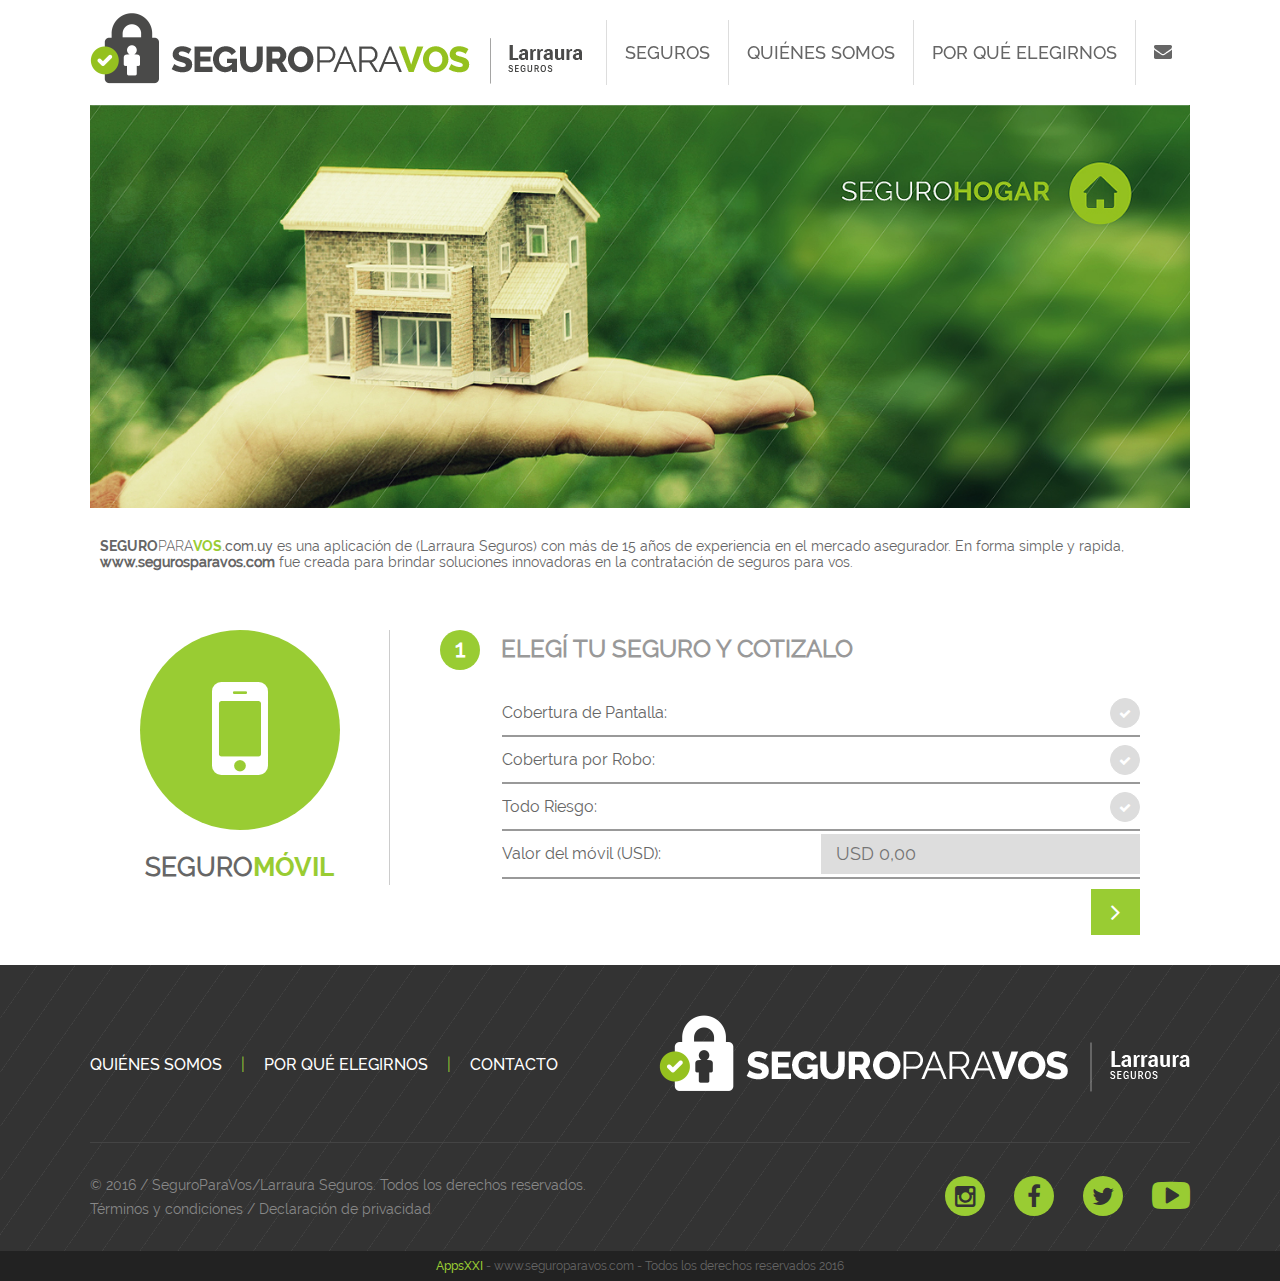
==== demos/seguro-movil/index.html @ 7fe476c2 "Formularios de contratar Seguros" ====
<!DOCTYPE HTML>
<html>
<head>
	<title>SeguroParaVos</title>
	<meta charset="UTF-8">
	<link rel="icon" type="image/png" href="/imagenes/logos/favicon.png"/>
	<link rel="stylesheet" type="text/css" href="/estilos/estilo.css">
	<link rel="stylesheet" type="text/css" href="/estilos/font-awesome.min.css">
</head>

<body id="_home">
	<header>
		<div class="center">
			<div class="logo_contenedor">
				<a href="/#home"><img class="logo" src="/imagenes/logos/logo.png"></a>
				<a href="/#home"><img class="logo_solo" src="/imagenes/logos/logo_solo.png"></a>
			</div>
			<div class="navegacion_contenedor">
				<nav class="navegacion">
					<a class="hover_verde" href="/#seguros">Seguros</a>
					<a class="hover_verde" href="/#nosotros">Quiénes somos</a>
					<a class="hover_verde" href="/#razones">Por qué elegirnos</a>
					<a class="fa fa-envelope hover_verde" href="/#contacto"></a>
				</nav>
			</div>
		</div>	
	</header>

	<section class="pagina">
		<div id="_quienes_somos" class="center quienes_somos_contenedor">
			<div class="slider-banner" id="slider-banner">
				<ul>
					<li>
						<img src="/imagenes/banners/01.png" usemap="#servicios-express">
					</li>
					<li>
						<img src="/imagenes/banners/02.png" usemap="#servicios-express">
					</li>
					<li>
						<img src="/imagenes/banners/03.png" usemap="#servicios-express">
					</li>
				</ul>
			</div>
			<p><a href="/#home"><span class="site-title"><span class="seguro">Seguro</span><span class="para">Para</span><span class="vos">Vos</span></span>.com.uy</a> es una aplicación de (Larraura Seguros) con más de 15 años de experiencia en el mercado asegurador. En forma simple y rapida, <strong>www.segurosparavos.com</strong> fue creada para brindar soluciones innovadoras en la contratación de seguros para vos.</p>
		</div>

		<div class="center contratar" id="_contratar">
			<div class="content-inner">
				<form action="/send-email.php">
					<div class="left-side-title">
						<span class="fa fa-mobile left-side-icon"></span>
						<h3>
							<span>Seguro</span><strong>Móvil</strong>
						</h3>
					</div>
					<div class="form-inputs right-side-inputs">
						<h2><span class="number-globe">1</span> Elegí tu seguro y cotizalo</h2>
						<div class="form-line input-check">
							<input type="checkbox" id="pantalla" name="pantalla">
							<label for="pantalla">Cobertura de Pantalla:</label>
						</div>
						<div class="form-line input-check">
							<input type="checkbox" id="robo" name="robo">
							<label for="robo">Cobertura por Robo:</label>
						</div>
						<div class="form-line input-check">
							<input type="checkbox" id="todo-riesgo" name="todo-riesgo">
							<label for="todo-riesgo">Todo Riesgo:</label>
						</div>
						<div class="form-line input-text input-medium">
							<label for="valor">Valor del móvil (USD):</label>
							<input type="number" id="valor" name="valor" placeholder="USD 0,00">
						</div>
						<a href="/demos/seguro-movil/contratar.html#contratar" class="btn"><span class="fa fa-angle-right"></span></a>
					</div>
					<div class="clear"></div>
				</form>
			</div>
		</div>
	</section>

	<footer>
		<div class="footer_navegacion center">
			<div class="footer_nav">
				<a class="hover_verde" href="/#nosotros">Quiénes somos</a>
				<span class="separador">|</span>
				<a class="hover_verde" href="/#razones">Por qué elegirnos</a>
				<span class="separador">|</span>
				<a class="hover_verde" href="/#contacto">Contacto</a>
			</div>
			<div class="logo_footer">
				<a href="/#home"><img src="/imagenes/logos/logo-footer.png"></a>
			</div>
			<div class="clear"></div>
		</div>
		<div class="center">
			<div class="derechos_reservados">
				<div>© 2016 / SeguroParaVos/Larraura Seguros. Todos los derechos reservados.</div>
				<div>Términos y condiciones / Declaración de privacidad</div>
			</div>
			<div class="redes_sociales">
				<a class="fa fa-instagram rounded hover_blanco" href="http://www.instagram.com" target="blank"></a>
				<a class="fa fa-facebook rounded hover_blanco" href="http://www.facebook.com" target="blank"></a>
				<a class="fa fa-twitter rounded hover_blanco" href="http://www.twitter.com" target="blank"></a>
				<a class="fa fa-youtube-play hover_blanco" href="http://www.youtube.com" target="blank"></a>
			</div>
		</div>
		<div class="derechos_apssxxi">
			<a class="hover_blanco" href="htttp://www.appsxxi.com">AppsXXI</a><span> - www.seguroparavos.com - Todos los derechos reservados 2016</span>
		</div>
	</footer>

	<a class="scroll-up fa fa-angle-up" href="#home" style="display: inline;"></a>

	<script src="/script/jquery.js"></script>
	<script src="/script/jquery.jcarousel.min.js"></script>
	<script src="/script/general.js"></script>
</body>
</html>
---- estilos/estilo.css ----
/* GENERALES */
@font-face {
  font-family: 'FontAwesome';
  src: url('../fonts/fontawesome-webfont.eot?v=4.5.0');
  src: url('../fonts/fontawesome-webfont.eot?#iefix&v=4.5.0') format('embedded-opentype'), url('../fonts/fontawesome-webfont.woff2?v=4.5.0') format('woff2'), url('../fonts/fontawesome-webfont.woff?v=4.5.0') format('woff'), url('../fonts/fontawesome-webfont.ttf?v=4.5.0') format('truetype'), url('../fonts/fontawesome-webfont.svg?v=4.5.0#fontawesomeregular') format('svg');
  font-weight: normal;
  font-style: normal;
}
@font-face {
	font-family: "Raleway-Light";
	src: url(../fonts/Raleway-Light.ttf);
}
@font-face {
	font-family: "Raleway-Regular";
	src: url(../fonts/Raleway-Regular.ttf);
}
@font-face {
	font-family: "Raleway-Medium";
	src: url(../fonts/Raleway-Medium.ttf);
}
@font-face {
	font-family: "Raleway-Bold";
	src: url(../fonts/Raleway-Bold.ttf);
}
@font-face {
	font-family: "Raleway-ExtraBold";
	src: url(../fonts/Raleway-ExtraBold.ttf);
}
* {
	color: #666;
	font-family: "Raleway-Regular";
}
strong {
	font-family: "Raleway-Medium";
}
a {
	text-decoration: none;
	font-family: "Raleway-Medium";
}
h2 {
	display: inline-block;
	clear: both;
	color: #9c3;
	border: 2px solid #9c3;
	padding: 8px 10px;
	text-transform: uppercase;
	margin: 0;
	margin-bottom: 20px;
}
h3 {
	text-align: center;
	font-size: 26px;
	line-height: 35px;
	font-family: "Raleway-Bold";
	color: #666;
}
h4 {
	color: #9c3;
    margin: 0;
    padding: 0 10px;
}
p {
	padding: 0 10px;
	margin: 0 0 20px;
	font-size: 14px;
}
img {
	display: block;
}
body {
	margin: 0;
	padding: 105px 0 0;
}

/* UTILES */
.clear {
	overflow: hidden;
	clear: both;
}
.no-padding	{
	padding: 0 !important;
}
.no-margin {
	margin: 0 !important;
}
.no-border {
	border: 0 !important;
}
.center {
	position: relative;
	margin: auto;
	width: 1100px;
	/*overflow: hidden;*/
}
.content-inner {
	padding: 30px 0;
}
.hover_verde:hover {
	color: #9c3;
}
.hover_negro:hover {
	color: #666;
}
.hover_blanco:hover {
	color: rgb(255,255,255);
}
.btn {
	border: 2px solid #9c3;
    box-sizing: border-box;
    color: #9c3;
    display: block;
    padding: 10px;
    text-transform: uppercase;
}
.btn .fa {
	font-size: 18px;
	margin: 0;
	margin-left: 10px;
}
.fa {
	margin-right: 10px;
	margin-top: 10px;
	margin-bottom: 10px;
	color: #9c3;
}
.connect {
	display: block;
    left: 22%;
    position: absolute;
    top: 5%;
    z-index: 5;
	box-sizing: content-box;
}
.connect img {
	width: 80%;
}
.mirror {
	top: 20%;
	left: 55%;
	transform: scale(1, -1);
}
.mirror img {}
.site-title {
	text-transform: uppercase;
}
.site-title .seguro {
	font-family: 'Raleway-Bold';
}
.site-title .para {
	font-family: 'Raleway-Light';
}
.site-title .vos {
	font-family: 'Raleway-Bold';
	color: #9c3;
}


/* Base for label styling */
[type="checkbox"]:not(:checked),
[type="checkbox"]:checked {
  position: absolute;
  left: -9999px;
  cursor: pointer;
}
[type="checkbox"]:not(:checked) + label,
[type="checkbox"]:checked + label {
  width: 100%;
  position: relative;
  cursor: default;
  box-sizing: border-box;
}

/* checkbox aspect */
[type="checkbox"]:not(:checked) + label:before,
[type="checkbox"]:checked + label:before {
  font-family: FontAwesome;
  content: '\f00c';
  position: absolute;
  right: 0;
  top: 8px;
  width: 30px;
  height: 30px;
  line-height: 30px;
  border-radius: 18px;
  background: #9c3;
  border: 1px solid #ddd;
  box-sizing: border-box;
  text-align: center;
  color: #fff;
}
[type="checkbox"]:not(:checked) + label:before {
  font-size: 12px;
  background: #ddd;
}
/* checked mark aspect */
[type="checkbox"]:not(:checked) + label:after,
[type="checkbox"]:checked + label:after {
  position: absolute;
  top: 0;
  right: 0;
  font-size: 18px;
  line-height: 0.8;
  color: #000;
  transition: all .2s ease;
}
/* checked mark aspect changes */
[type="checkbox"]:not(:checked) + label:after {
  opacity: 0;
  transform: scale(0);
}
[type="checkbox"]:checked + label:after {
  opacity: 1;
  transform: scale(1);
}
/* disabled checkbox */
[type="checkbox"]:disabled:not(:checked) + label:before,
[type="checkbox"]:disabled:checked + label:before {
  box-shadow: none;
  border-color: #999;
  background-color: #ddd;
}
[type="checkbox"]:disabled:checked + label:after {
  color: #999;
}
[type="checkbox"]:disabled + label {
  color: #aaa;
}
/* accessibility */
[type="checkbox"]:checked:focus + label:before,
[type="checkbox"]:not(:checked):focus + label:before {
  border-color: #9c3;
}

/* hover style just for information */
label:hover:before {
  line-height: 30px!important;
  border-color: #8c2!important;
}


/* ENCABEZADO */
header {
	background: rgba(255, 255, 255, 0.95);
    box-sizing: border-box;
    left: 0;
    overflow: hidden;
    padding: 10px;
    position: fixed;
    right: 0;
    top: 0;
    z-index: 10;
    transition: all 0.2s ease;
}
header .logo_contenedor {
	float: left;
	transform: all .3s ease;
}
header .logo_contenedor img.logo {
	margin-top: 3px;
}
header .logo_contenedor img.logo_solo {
	display: none;
}
header .navegacion_contenedor {
	float: right;
	padding: 10px 0;
}
header .navegacion a {
	border-left: 1px solid #ddd;
    color: #666;
    display: block;
    float: left;
    font-size: 18px;
    height: 65px;
    line-height: 65px;
    padding: 0 18px;
    text-decoration: none;
    text-transform: uppercase;
    transition: all .2s ease;
}
header .navegacion a.activo {
	background: #9c3;
	color: white;
}
header .navegacion a.activo:hover {
	color: #666;
}
header .navegacion a.fa {
	line-height: 65px;
	margin: 0;
}

/* ENCABEZADO FIJO */
header.compressed {
	padding: 0;
	box-shadow: 0 0 4px rgba(0, 0, 0, 0.3);
}
header.compressed .logo_contenedor img {
	height: 40px;
    margin: 10px 0;
    transition: all .2s ease;
}
header.compressed .logo_contenedor img.logo {
	display: none;
}
header.compressed .logo_contenedor img.logo_solo {
	display: block;
}
header.compressed .navegacion_contenedor {
	padding: 0;
}
header.compressed .navegacion a {
	height: 60px;
    line-height: 60px;
    font-size: 16px;
    transition: all .2s ease;
    padding: 0 20px;
}
header.compressed .navegacion a.fa {
	line-height: 61px;
	margin: 0;
}

/* BODY */
.pagina {}

/* Quienes somos */
.quienes_somos_contenedor {
	margin-bottom: 30px;
}

/* Banner */
.slider-banner {
	margin-bottom: 30px;
	overflow: hidden;
    position: relative;
}
.slider-banner ul {
	list-style: none;
	margin: 0;
	padding: 0;
	position: relative;
    width: 20000em;
}
.slider-banner ul li {
	float: left;
}
.slider-banner img {
	display: block;
	width: 1100px;
}

/* Seguros */
.seguros_contenedor {
    margin-bottom: 30px;
    position: relative;
}
.seguros {
	margin-bottom: 30px;
	position: relative;
}
.seguros .clear {
	padding: 40px 0 0;
}
.seguros .seguros_inner {
	background: rgba(255, 255, 255, .99);
    border: 1px solid #fff;
    box-sizing: border-box;
    position: relative;
}
.seguros .sombra {
	background: #FFF;
    border-radius: 50%;
    bottom: 25%;
    /*box-shadow: 0 0 180px 60px;*/
    -webkit-box-shadow: 0 0 180px 60px;
    left: 15%;
    position: absolute;
    right: 15%;
    top: 25%;
}
/* Hiperfix for darknes shadow in firefox */
@-moz-document url-prefix() { 
    .seguros .sombra {
        box-shadow: 0 0 180px 15px;
    }
}
.seguros .seguro,
.pasos_seguro .paso {
	position: relative;
	float: left;
    width: 33.334%;
    height: 440px;
    box-sizing: border-box;
    border-left: solid 1px #666;
    border-right: solid 1px #666;
    text-align: center;
}
.seguros .seguro:first-child {
	border-right: none;
}
.seguros .seguro:last-child {
	border-left: none;
}
.seguros .seguro span.fa.rounded,
.pasos_seguro .paso span.fa.rounded {
	color: #fff;
	background: #9c3;
	width: 150px;
	height: 150px;
	line-height: 160px;
	border-radius: 75px;
	margin: 0;
	margin-bottom: 20px;
}
.seguros .seguro.seguro_mobile > span.fa {
	font-size: 110px;
}
.seguros .seguro.seguro_hogar > span.fa {
	font-size: 95px;
}
.pasos_seguro .paso h3,
.seguros .seguro h3 {
	margin: 0;
}
.seguros .seguro h3.titulo-seguro,
.pasos_seguro .paso h3.titulo-seguro {
	text-transform: uppercase;
	margin-bottom: 20px;
}
.seguros .seguro h3.titulo-seguro span,
.pasos_seguro .paso h3.titulo-seguro span {
	font-family: "Raleway-Regular";
}
.seguros .seguro h3.titulo-seguro strong,
.pasos_seguro .paso h3.titulo-seguro strong {
	color: #9c3;
	font-family: "Raleway-Bold";
}
.seguros .seguro ul {
    margin: 0;
	list-style: none;
    padding: 0 30px 0 55px;
    text-align: left;
    font-size: 18px;
}
.seguros .seguro ul li {}
.seguros .seguro ul li i {}
.seguros .seguro ul li .comentario {
	font-size: 12px;
    left: 25px;
    position: relative;
    top: -10px;
}
.seguros .seguro .btn {
	bottom: 0;
    display: inline-block;
    left: -50%;
    margin-left: 80%;
    position: absolute;
    width: 40%;
}
.seguros .comentario_seguros {
	font-size: 12px;
	text-align: center;
	margin: 40px 0;
}

/*
.seguro_span {
	font-size: 16px;
}
.comentario {
	font-size: 14px;
	margin-left: 24px;
}
.seguro_mobile {
	float: left;
	width: 366px;
	padding-left: 70px;
	box-sizing: border-box;
	border-left: solid 1px rgb(148,147,147);
	margin-bottom: 20px;
}
.seguro_img {
	margin-bottom: 20px;
}
.seguro_emergencia {
	display: inline-block;
	width: 366px;
	padding-left: 14px;
	box-sizing: border-box;
	border-left: solid 1px rgb(148,147,147);
	border-right: solid 1px rgb(148,147,147);
	margin-bottom: 20px;
}
#emergencia_fa {
	margin-left: 10px;
}
.seguro_hogar {
	float: right;
	width: 366px;
	padding-left: 61px;
	box-sizing: border-box;
	border-right: solid 1px rgb(148,147,147);	
	margin-bottom: 20px;
}
#hogar_fa {
	margin-bottom: 0;
}
*/

/* Proceso pasos para contratar */
.pasos_seguro_contenedor {
	margin-top: 25px;
	text-align: center;
}
.pasos_seguro_contenedor h2 {
	text-transform: uppercase;
	display: inline-block;
	margin: auto;
	padding: 10px;
	box-sizing: border-box;
	border: solid 3px #9c3;
	margin-bottom: 30px;
	color: #9c3;
}
.pasos_seguro {
	position: relative;
	margin-bottom: 30px;
}
.pasos_seguro .paso {
	border: none;
	height: auto;
	width: 33.33%;
}
.pasos_seguro .paso > .fa {
	position: relative;
    font-size: 90px;
    font-family: 'Raleway-Bold';
    line-height: 130px!important;
}
.pasos_seguro .paso > .fa > .fa-check-circle {
	background: #fff none repeat scroll 0 0;
    border-radius: 50%;
    color: #666;
    display: block;
    font-size: 60px;
    height: 50px;
    line-height: 52px;
    margin: 0;
    padding: 0;
    position: absolute;
    right: -8px;
    top: -8px;
    width: 50px;
}
/*.pasos_seguro img {
	margin-left: 30px;
	width: 1040px;
}*/
/*.primer_paso {
	float: left;
	width: 320px;
}
.segundo_paso {
	margin-left: 70px;
	display: inline-block;
	width: 320px;
}
.tercer_paso {
	float: right;
	width: 320px;
}
.tercer_paso b {
	color: #9c3;
}
.borde {
	border-right: solid 3px #9c3;
	padding-right: 15px;
	box-sizing: border-box;
}*/

.nosotros {
	position: relative;
	margin-bottom: 30px;
}
.nosotros .sombra {
	background: #FFF;
    border-radius: 50%;
    bottom: 25%;
    /*box-shadow: 0 0 180px 60px;*/
    -webkit-box-shadow: 0 0 70px 50px;
    left: 15%;
    position: absolute;
    right: 15%;
    top: 25%;
}
/* Hiperfix for darknes shadow in firefox */
@-moz-document url-prefix() { 
    .nosotros .sombra {
        box-shadow: 0 0 70px 25px;
    }
}
.nosotros .content-inner {
	position: relative;
	background: #fff;
}

.razones {
	position: relative;
	margin-bottom: 30px;
}
.razones .sombra {
	background: #fff none repeat scroll 0 0;
    border-radius: 50%;
    bottom: 6%;
    -webkit-box-shadow: 0 0 70px 30px;
    left: 10%;
    position: absolute;
    right: 10%;
    top: 80%;
}
/* Hiperfix for darknes shadow in firefox */
@-moz-document url-prefix() { 
    .razones .sombra {
        box-shadow: 0 0 70px 20px;
    }
}
.razones .content-inner {
	position: relative;
	background: #fff;
}

/* CONTACTO */
.contacto {
	position: relative;
	margin-bottom: 30px;
}
/*.contacto .sombra {
	background: #fff none repeat scroll 0 0;
    border-radius: 50%;
    bottom: 12%;
    -webkit-box-shadow: 0 0 70px 30px;
    left: 10%;
    position: absolute;
    right: 10%;
    top: 80%;
}
@-moz-document url-prefix() {
    .contacto .sombra {
        box-shadow: 0 0 70px 25px;
    }
}*/
.contacto .content-inner {
	position: relative;
	background: #fff;
}

/* FORMULARIOS */
.content-inner form {}
.content-inner form h2 {
	border: none;
    padding: 0;
}
.content-inner form .left-side-title {
    border-right: 1px solid #ccc;
    box-sizing: border-box;
    display: block;
    float: left;
    padding: 0 50px;
    text-align: center;
    width: 300px;
}
.content-inner form .left-side-icon {
	margin: 0 0 20px;
	background: #9c3;
    border-radius: 100px;
    color: #fff;
    font-size: 90px;
    height: 200px;
    line-height: 200px;
    width: 200px;
}
.content-inner form .left-side-icon.fa-mobile {
	font-size: 130px;
}
.content-inner form .left-side-title h3 {
	font-family: "Raleway-Regular";
	margin: 0;
    text-transform: uppercase;
}
.content-inner form .left-side-title h3 strong {
	font-family: "Raleway-Bold";
	color: #9c3;
}
.content-inner form .right-side-inputs {
	border: none;
    box-sizing: border-box;
    float: left;
    padding: 0 50px;
}

.content-inner form .form-inputs {
	width: 800px;
}
.content-inner form .form-inputs .form-line {
	border-bottom: 2px solid #999;
	overflow: hidden;
}
.content-inner form .form-inputs .form-line h3 {
	color: #9c3;
    font-family: "Raleway-Medium";
    text-transform: uppercase;
    text-align: left;
}
.content-inner form .form-inputs .form-line p {
	font-size: 16px;
    line-height: 28px;
    padding: 0;
}
.content-inner form .form-inputs .form-line strong {
	color: #9c3;
	text-transform: uppercase;
}

.content-inner form .form-inputs .form-line.input-text {}
.content-inner form .form-inputs .form-line label {
	float: left;
	display: inline-block;
	height: 45px;
	line-height: 45px;
}
.content-inner form .form-inputs .form-line.input-check {}
.content-inner form .form-inputs .form-line.input-check label {}
.content-inner form .form-inputs .form-line.input-check.right-message {}
.content-inner form .form-inputs .form-line.input-check.right-message label {
	font-size: 14px;
    height: 60px;
    line-height: 60px;
    padding-right: 40px;
    text-align: right;
}
.content-inner form .form-inputs .form-line.input-check.right-message label a {
	color: #9c3;
}
.content-inner form .form-inputs .form-line.input-check.right-message label::before {
	top: 15px;
}
.content-inner form .form-inputs .form-line.input-text input,
.content-inner form .form-inputs .form-line.input-text select {
	float: left;
	font-size: 18px;
	height: 40px;
	line-height: 40px;
	margin: 3px 0;
	border: 0;
	padding: 0 15px;
	background: #ddd;
	box-sizing: border-box;
}
.content-inner form .form-inputs .form-line.input-text select option {
	display: block;
	font-size: 18px;
	padding: 10px;
}
.content-inner form .form-inputs .form-line.input-text.input-short label {}
.content-inner form .form-inputs .form-line.input-text.input-short input {}
.content-inner form .form-inputs .form-line.input-text.input-medium label {
	width: 50%;
}
.content-inner form .form-inputs .form-line.input-text.input-medium input,
.content-inner form .form-inputs .form-line.input-text.input-medium select {
	width: 50%;
}
.content-inner form .form-inputs .form-line.input-text.input-large label {
	width: 25%;
}
.content-inner form .form-inputs .form-line.input-text.input-large input,
.content-inner form .form-inputs .form-line.input-text.input-large select {
	width: 75%;
}
.content-inner form .form-inputs .form-line.input-textarea {
	border: none;
}
.content-inner form .form-inputs .form-line.input-textarea label {
	float: none;
	width: 100%;
}
.content-inner form .form-inputs .form-line.input-textarea textarea {
	background: #ddd;
    border: none;
    box-sizing: border-box;
    height: 150px;
    margin: 3px 0;
    width: 100%;
    padding: 15px;
}
.content-inner form .form-inputs .btn {
	float: right;
	margin-top: 10px;
	background: #9c3;
	color: #fff;
	padding: 10px 20px;
}
.content-inner form .form-inputs .btn .fa {
	color: #fff;
}

/* PRIMER PASO */
.contratar .content-inner form .right-side-inputs {}
.contratar .content-inner form .right-side-inputs h2,
.asegurar .content-inner form .right-side-inputs h2,
.finalizar .content-inner form .right-side-inputs h2 {
	color: #999;
}
.contratar .content-inner form .right-side-inputs h2 strong,
.asegurar .content-inner form .right-side-inputs h2 strong,
.finalizar .content-inner form .right-side-inputs h2 strong {
	color: #9c3;
}
.contratar .content-inner form .right-side-inputs h2 span.number-globe,
.asegurar .content-inner form .right-side-inputs h2 span.number-globe,
.finalizar .content-inner form .right-side-inputs h2 span.number-globe {
	background: #9c3 none repeat scroll 0 0;
    border-radius: 20px;
    color: #fff;
    display: inline-block;
    height: 40px;
    line-height: 37px;
    margin-right: 15px;
    text-align: center;
    width: 40px;
}
.finalizar .content-inner form .right-side-inputs h2 span.number-globe {
	line-height: 35px;
	position: relative;
    top: -2px;
}
.contratar .content-inner form .form-inputs {}
.contratar .content-inner form .form-inputs .form-line,
.asegurar .content-inner form .form-inputs .form-line,
.finalizar .content-inner form .form-inputs .form-line {
	margin-left: 62px;
}
.contratar .content-inner form .form-inputs .btn,
.asegurar .content-inner form .form-inputs .btn,
.finalizar .content-inner form .form-inputs .btn {
	padding: 8px 18px;
}
.contratar .content-inner form .form-inputs .btn .fa,
.asegurar .content-inner form .form-inputs .btn .fa,
.finalizar .content-inner form .form-inputs .btn .fa {
	margin: 0;
	font-size: 26px;
}

.pasos {
	height: 530px;
}
.primer_paso_img img {
	float: left;
	margin-left: 72px;
	padding-right: 96px;
	box-sizing: border-box;
	border-right: solid 2px rgb(161,161,161);
}
.paso_formulario_routlo {
	display: inline;
	text-align: left;
	margin-left: 100px;
}
.paso_formulario_routlo h2 {
	display: inline-block;
	margin: 0;
}
.paso_formulario_routlo h1 {
  background: #9c3;
  border-radius: 19px;
  color: #ffffff;
  display: inline-block;
  line-height: 34px;
  margin-right: 10px;
  text-align: center;
  height: 38px;
  width: 38px;
}
.formulario {
	display: block;
	width: 400px;
	float: right;
	margin-top: 5px;
	margin-right: 148px;
}
.formulario p {
	display: inline-block;
	line-height: 30px;
	width: 354px;
}
#valor_movil {
	display: inline-block;
	line-height: 30px;
	width: 210px;
}
.border_bottom {
	border-bottom: solid 2px rgb(119,119,119);
}
.input_radio {
	display: inline-block;
	height: 20px;
	width: 20px;
}
.input_number {
	display: inline-block;
	height: 26px;
	width: 145px;
	border: none;
	border-bottom: solid 2px rgb(119,119,119);
	background: rgb(227,227,227);
}
.button_next {
	background: none;
	border: none;
}
.form .fa {
	font-size: 50px;
	margin-left: 306px;
}


/* SEGUNDO PASO*/


#valores_segundo_paso {
	display: inline-block;
	line-height: 30px;
	width: 90px;
}
.input_number_2 {
	display: inline-block;
	height: 26px;
	width: 264px;
	border: none;
	border-bottom: solid 2px rgb(119,119,119);
	background: rgb(227,227,227);
}
.pasos_2 {
	height: 950px;
}
#campo2 {
	width: 175px;
}
#p2{
	width: 180px;
}
#clip {
	margin: 0;
	font-size: 30px;
}
#condiciones {
	color: #9c3;
}
#condiciones:hover {
	color: rgb(74,74,74);
}


/* TERCER PASO */


.tercer_paso_img {
	float: left;
	margin-left: 72px;
	padding-right: 96px;
	box-sizing: border-box;
	border-right: solid 2px rgb(161,161,161);
}
#mobile_contratado {
	width: 231px;
	height: 210px;
}
.verde {
	color: #9c3;
}
.tercer_paso_span {
	line-height: 40px;
}
.separacion {
	border-bottom: solid 2px #444;
	padding-top: 30px;
	padding-bottom: 30px;
	box-sizing: border-box;
}
.gracias {
	margin-top: 30px;
}
.pasos3 {
	height: 600px;
}

footer {
	overflow: hidden;
	background: #666;
	background: repeating-linear-gradient(
		125deg,
		#333,
		#333 30px,
		#444 31px
  	);
	padding-bottom: 30px;
	position: relative;
}
.footer_navegacion {
	border-bottom: solid 1px #444;
	padding: 50px 0;
}
.footer_nav {
	float: left;
	height: 77px;
	line-height: 100px;
}
.footer_nav a {
	box-sizing: border-box;
	font-size: 16px;
	color: #fff;
	text-transform: uppercase;
}
.footer_nav .separador {
	display: inline-block;
	color: #9c3;
	padding: 0 15px;
}
.logo_footer {
	float: right;
}
.derechos_reservados {
	float: left;
	padding: 30px 0;
}
.derechos_reservados div {
	font-size: 14px;
	color: #888;
	line-height: 24px;
}
.redes_sociales {
	float: right;
	padding: 30px 0; 
}
.redes_sociales .fa {
	font-size: 38px;
    text-align: center;
    margin: 0 0 0 25px;
}
.redes_sociales .fa.rounded {
	height: 40px;
	line-height: 42px;
	width: 40px;	
	background: #9c3;
    border-radius: 20px;
	color: #333;
	font-size: 24px;
}
.redes_sociales .fa.rounded.hover_blanco:hover {
	background: #fff;
}
.redes_sociales .fa:not(.rounded) {
	position: relative;
    top: 4px;
}
.derechos_apssxxi {
	background: #222;
    bottom: 0;
    font-size: 12px;
    left: 0;
    position: absolute;
    right: 0;
    text-align: center;
    height: 30px;
    line-height: 30px;
}
.derechos_apssxxi a {
	color: #9c3;
}
.derechos_apssxxi span {
	color: rgb(102,102,102);
}

/* SCROLL UP */
a.fa.scroll-up {
    background: #9c3 none repeat scroll 0 0;
    bottom: 20px;
    box-sizing: border-box;
    border-radius: 20px;
    color: white;
    display: none;
    font-size: 24px !important;
    height: 40px;
    line-height: 37px !important;
    opacity: 0.85;
    position: fixed;
    right: 20px;
    text-align: center;
    text-decoration: none;
    width: 40px;
    z-index: 100;
}
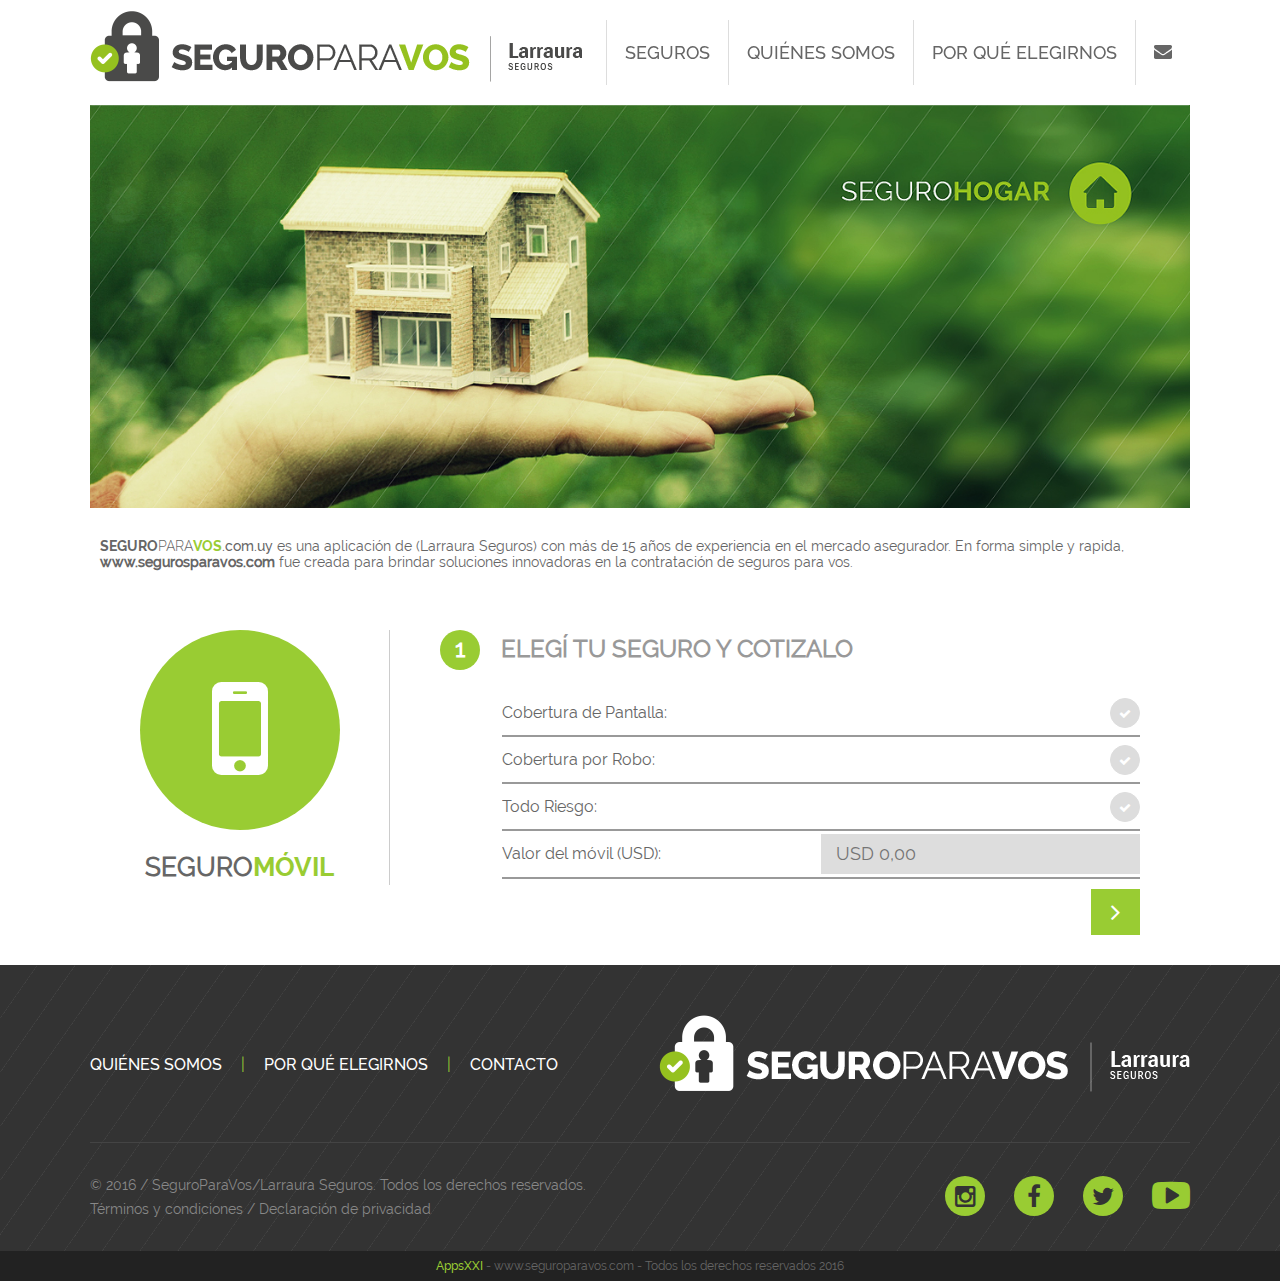
==== commit 4a081d1d: "Se agregó botón de back en el segundo paso de contratación" ====
--- a/demos/seguro-movil/index.html
+++ b/demos/seguro-movil/index.html
@@ -55,19 +55,19 @@
 					</div>
 					<div class="form-inputs right-side-inputs">
 						<h2><span class="number-globe">1</span> Elegí tu seguro y cotizalo</h2>
-						<div class="form-line input-check">
+						<div class="form-line border-bottom input-check">
 							<input type="checkbox" id="pantalla" name="pantalla">
 							<label for="pantalla">Cobertura de Pantalla:</label>
 						</div>
-						<div class="form-line input-check">
+						<div class="form-line border-bottom input-check">
 							<input type="checkbox" id="robo" name="robo">
 							<label for="robo">Cobertura por Robo:</label>
 						</div>
-						<div class="form-line input-check">
+						<div class="form-line border-bottom input-check">
 							<input type="checkbox" id="todo-riesgo" name="todo-riesgo">
 							<label for="todo-riesgo">Todo Riesgo:</label>
 						</div>
-						<div class="form-line input-text input-medium">
+						<div class="form-line border-bottom input-text input-medium">
 							<label for="valor">Valor del móvil (USD):</label>
 							<input type="number" id="valor" name="valor" placeholder="USD 0,00">
 						</div>
--- a/estilos/estilo.css
+++ b/estilos/estilo.css
@@ -256,7 +256,7 @@
 	transform: all .3s ease;
 }
 header .logo_contenedor img.logo {
-	margin-top: 3px;
+	margin-top: 1px;
 }
 header .logo_contenedor img.logo_solo {
 	display: none;
@@ -705,8 +705,10 @@
 	width: 800px;
 }
 .content-inner form .form-inputs .form-line {
+	overflow: hidden;
+}
+.content-inner form .form-inputs .border-bottom {
 	border-bottom: 2px solid #999;
-	overflow: hidden;
 }
 .content-inner form .form-inputs .form-line h3 {
 	color: #9c3;
@@ -802,6 +804,9 @@
 	background: #9c3;
 	color: #fff;
 	padding: 10px 20px;
+}
+.content-inner form .form-inputs .btn.left {
+	float: left;
 }
 .content-inner form .form-inputs .btn .fa {
 	color: #fff;
